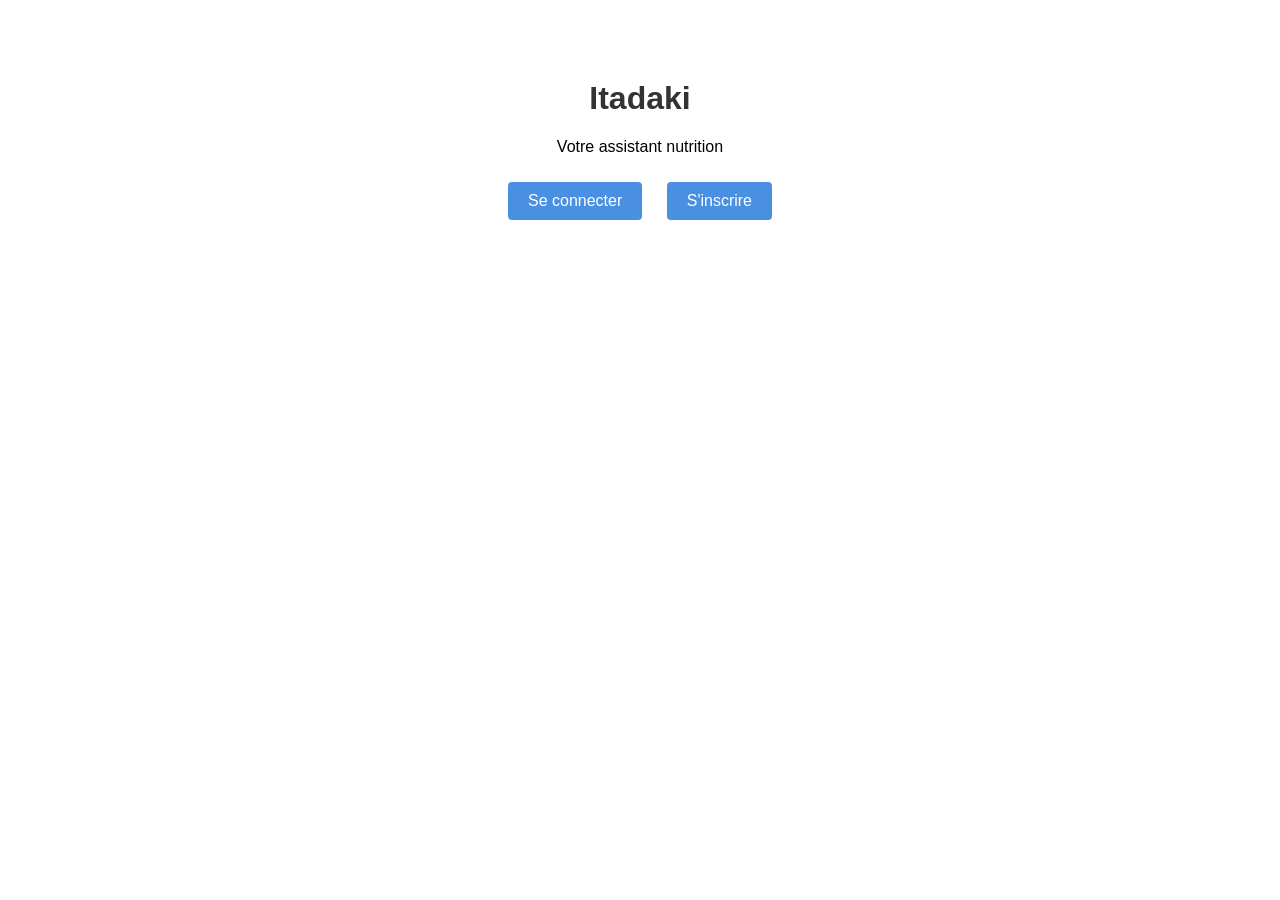
==== src/main/resources/static/index.html @ dd914039 "Implement user authentication with registration and login endpoints" ====
<!DOCTYPE html>
<html lang="fr">
<head>
    <meta charset="UTF-8">
    <title>Itadaki</title>
    <style>
        body { font-family: sans-serif; max-width: 400px; margin: 80px auto; text-align: center; }
        h1 { color: #333; }
        a { display: inline-block; margin: 10px; padding: 10px 20px; background: #4a90e2; color: white; text-decoration: none; border-radius: 4px; }
        a:hover { background: #357ab8; }
    </style>
</head>
<body>
    <h1>Itadaki</h1>
    <p>Votre assistant nutrition</p>
    <a href="/login.html">Se connecter</a>
    <a href="/register.html">S'inscrire</a>
</body>
</html>
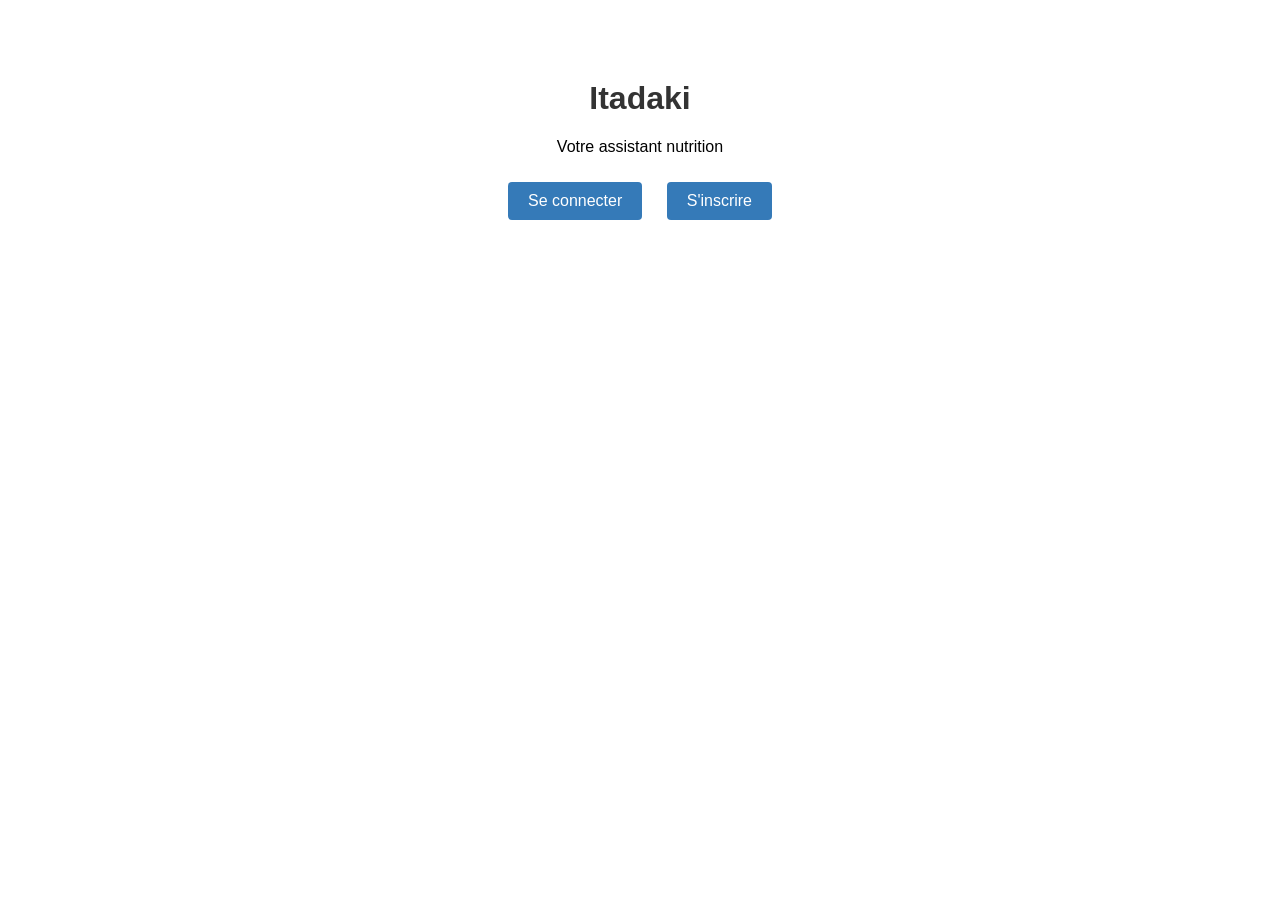
==== commit 0580890c: "fix: fix SonarQube issues" ====
--- a/src/main/resources/static/index.html
+++ b/src/main/resources/static/index.html
@@ -6,7 +6,7 @@
     <style>
         body { font-family: sans-serif; max-width: 400px; margin: 80px auto; text-align: center; }
         h1 { color: #333; }
-        a { display: inline-block; margin: 10px; padding: 10px 20px; background: #4a90e2; color: white; text-decoration: none; border-radius: 4px; }
+        a { display: inline-block; margin: 10px; padding: 10px 20px; background: #357ab8; color: white; text-decoration: none; border-radius: 4px; }
         a:hover { background: #357ab8; }
     </style>
 </head>
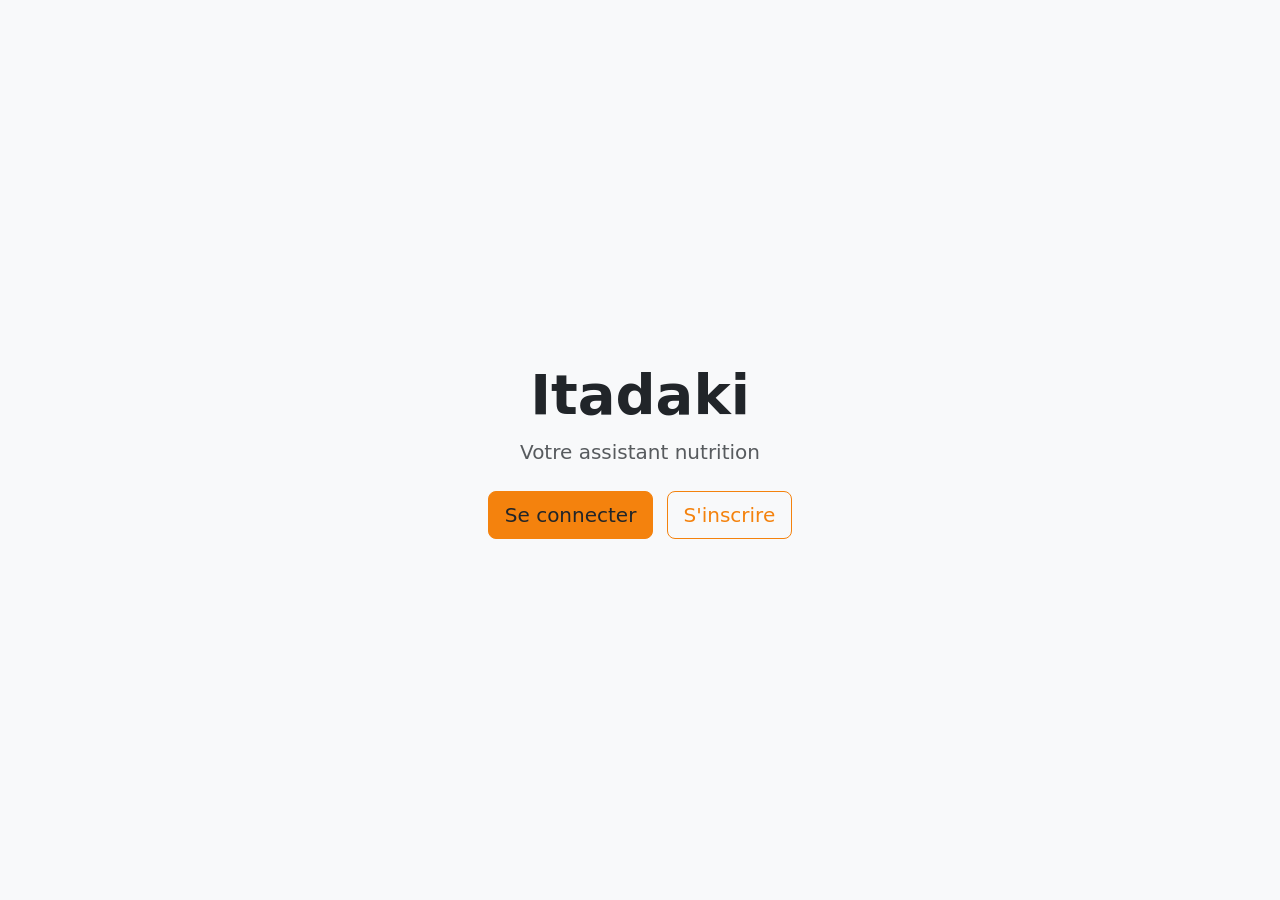
==== commit f246e23e: "Refactor HTML structure and styles for consistency with Bootstrap, enhancing navigation and layout" ====
--- a/src/main/resources/static/index.html
+++ b/src/main/resources/static/index.html
@@ -3,17 +3,24 @@
 <head>
     <meta charset="UTF-8">
     <title>Itadaki</title>
+    <link href="https://cdn.jsdelivr.net/npm/bootstrap@5.3.3/dist/css/bootstrap.min.css" rel="stylesheet">
     <style>
-        body { font-family: sans-serif; max-width: 400px; margin: 80px auto; text-align: center; }
-        h1 { color: #333; }
-        a { display: inline-block; margin: 10px; padding: 10px 20px; background: #357ab8; color: white; text-decoration: none; border-radius: 4px; }
-        a:hover { background: #357ab8; }
+        .btn-primary {
+            --bs-btn-bg: #f4820d; --bs-btn-border-color: #f4820d; --bs-btn-color: #212529;
+            --bs-btn-hover-bg: #e07200; --bs-btn-hover-border-color: #e07200; --bs-btn-hover-color: #212529;
+        }
+        .btn-outline-primary {
+            --bs-btn-color: #f4820d; --bs-btn-border-color: #f4820d;
+            --bs-btn-hover-bg: #f4820d; --bs-btn-hover-color: #212529; --bs-btn-hover-border-color: #f4820d;
+        }
     </style>
 </head>
-<body>
-    <h1>Itadaki</h1>
-    <p>Votre assistant nutrition</p>
-    <a href="/login.html">Se connecter</a>
-    <a href="/register.html">S'inscrire</a>
+<body class="bg-light min-vh-100 d-flex align-items-center justify-content-center">
+    <div class="text-center">
+        <h1 class="display-4 fw-bold mb-2">Itadaki</h1>
+        <p class="text-muted mb-4 fs-5">Votre assistant nutrition</p>
+        <a href="/login.html" class="btn btn-primary btn-lg me-2">Se connecter</a>
+        <a href="/register.html" class="btn btn-outline-primary btn-lg">S'inscrire</a>
+    </div>
 </body>
 </html>
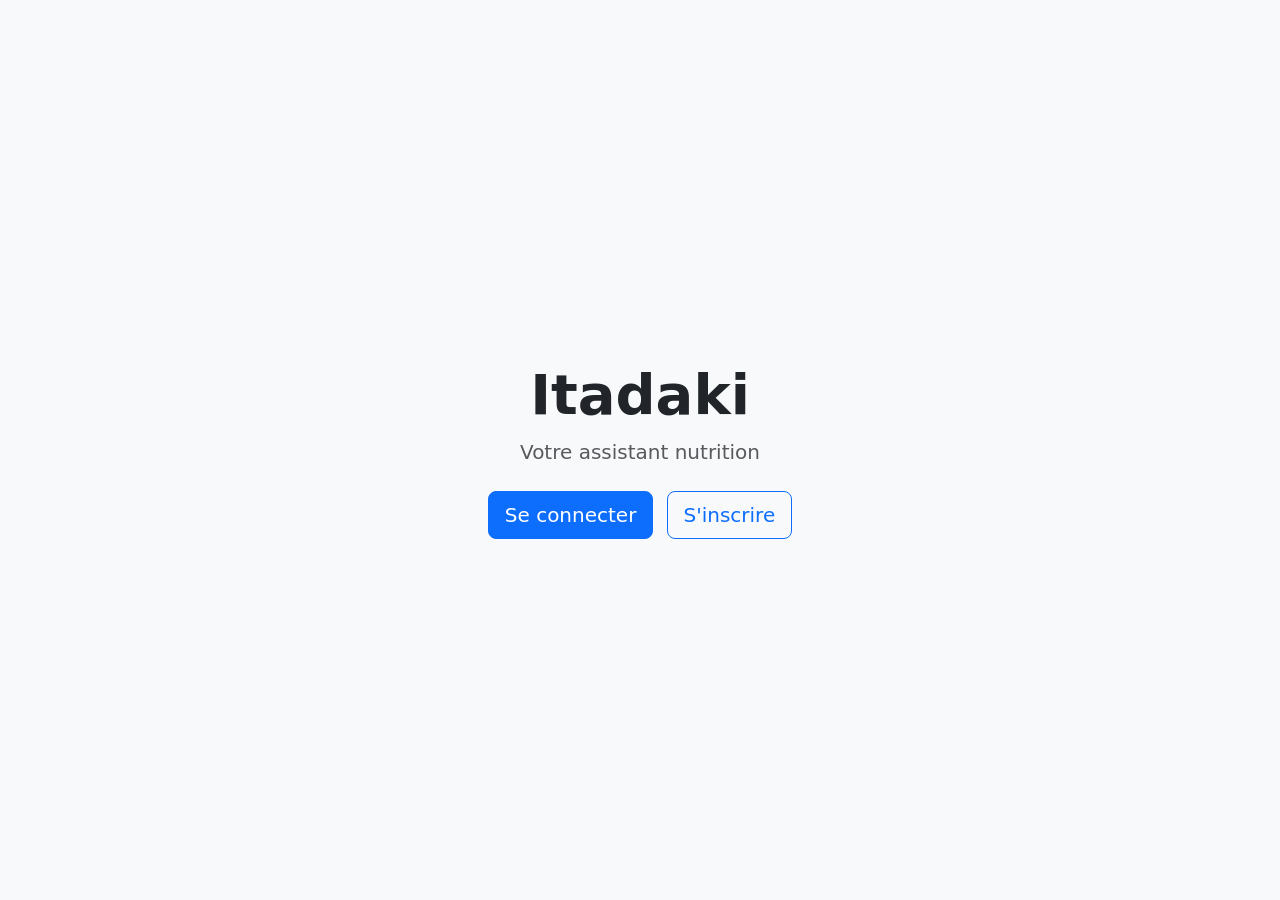
==== commit 4988e265: "fix style 2" ====
--- a/src/main/resources/static/index.html
+++ b/src/main/resources/static/index.html
@@ -4,16 +4,7 @@
     <meta charset="UTF-8">
     <title>Itadaki</title>
     <link href="https://cdn.jsdelivr.net/npm/bootstrap@5.3.3/dist/css/bootstrap.min.css" rel="stylesheet">
-    <style>
-        .btn-primary {
-            --bs-btn-bg: #f4820d; --bs-btn-border-color: #f4820d; --bs-btn-color: #212529;
-            --bs-btn-hover-bg: #e07200; --bs-btn-hover-border-color: #e07200; --bs-btn-hover-color: #212529;
-        }
-        .btn-outline-primary {
-            --bs-btn-color: #f4820d; --bs-btn-border-color: #f4820d;
-            --bs-btn-hover-bg: #f4820d; --bs-btn-hover-color: #212529; --bs-btn-hover-border-color: #f4820d;
-        }
-    </style>
+    <link href="/style.css" rel="stylesheet">
 </head>
 <body class="bg-light min-vh-100 d-flex align-items-center justify-content-center">
     <div class="text-center">
